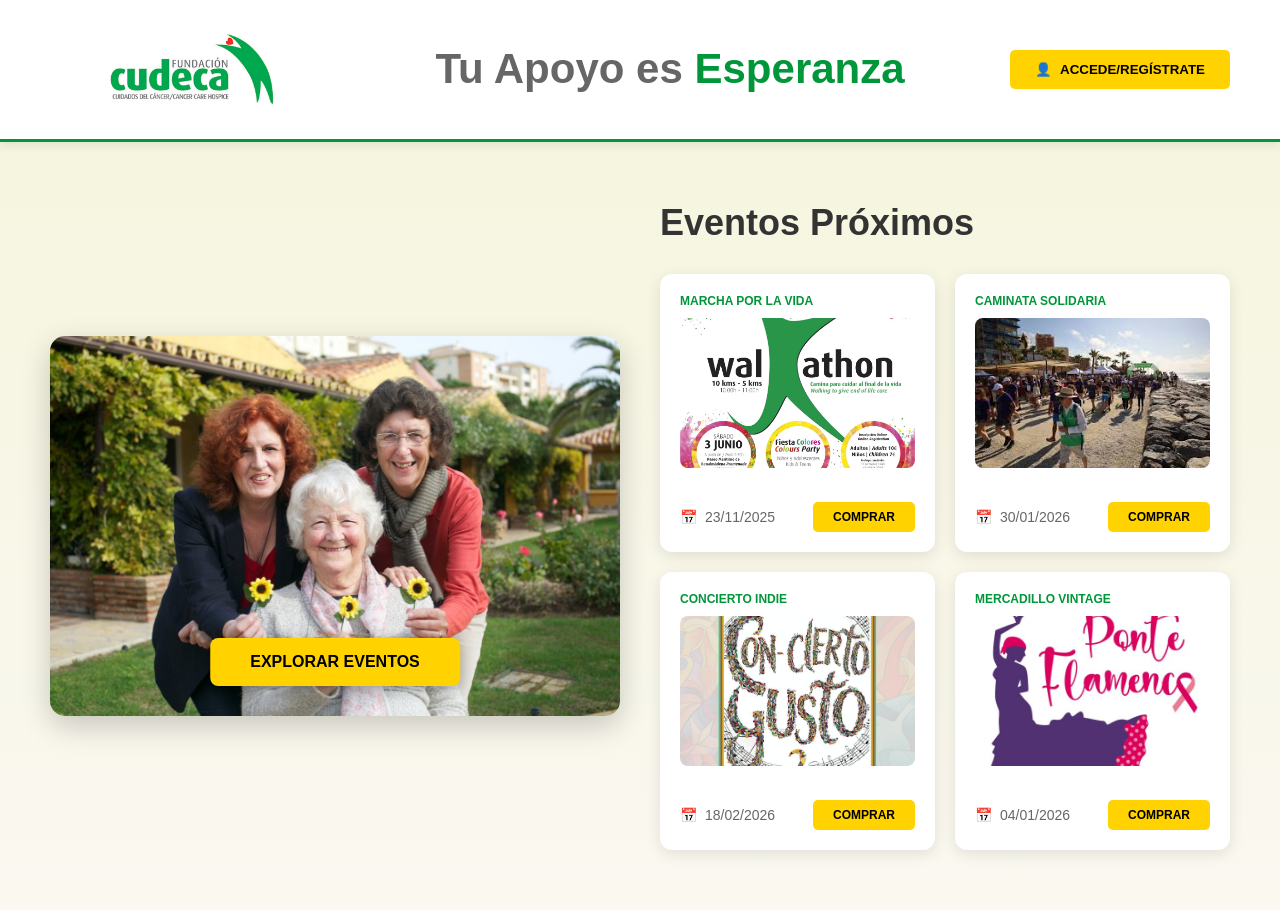
==== index.html @ f2d66efe "Created First Page, and images folder" ====
<!DOCTYPE html>
<html lang="es">
<head>
    <meta charset="UTF-8">
    <meta name="viewport" content="width=device-width, initial-scale=1.0">
    <title>Fundación Cudeca - Tu Apoyo es Esperanza</title>
    <style>
        * {
            margin: 0;
            padding: 0;
            box-sizing: border-box;
        }

        body {
            font-family: 'Arial', sans-serif;
            background: linear-gradient(to bottom, #f5f5dc 0%, #faf8f0 100%);
        }

        header {
            background: white;
            border-bottom: 3px solid #009639;
            padding: 20px 50px;
            display: flex;
            justify-content: space-between;
            align-items: center;
            box-shadow: 0 2px 10px rgba(0,0,0,0.1);
        }

        .logo {
            display: flex;
            align-items: center;
            gap: 10px;
        }

        .logo-img {
            width: 280px;
            height: auto;
            max-height: 100px;
            object-fit: contain;
        }

        .header-title {
            font-size: 42px;
            font-weight: bold;
            color: #666;
        }

        .header-title .esperanza {
            color: #009639;
        }

        .login-btn {
            background: #ffd200;
            border: none;
            padding: 12px 25px;
            border-radius: 5px;
            font-weight: bold;
            cursor: pointer;
            display: flex;
            align-items: center;
            gap: 8px;
            transition: all 0.3s;
        }

        .login-btn:hover {
            background: #ffed4e;
            transform: translateY(-2px);
            box-shadow: 0 4px 12px rgba(0,0,0,0.2);
        }

        .hero-section {
            padding: 60px 50px;
            display: flex;
            gap: 40px;
            align-items: center;
        }

        .hero-image {
            flex: 1;
            position: relative;
            border-radius: 15px;
            overflow: hidden;
            box-shadow: 0 10px 30px rgba(0,0,0,0.2);
        }

        .hero-image img {
            width: 100%;
            height: auto;
            display: block;
        }

        .explore-btn {
            position: absolute;
            bottom: 30px;
            left: 50%;
            transform: translateX(-50%);
            background: #ffd200;
            border: none;
            padding: 15px 40px;
            border-radius: 8px;
            font-weight: bold;
            font-size: 16px;
            cursor: pointer;
            transition: all 0.3s;
            box-shadow: 0 4px 15px rgba(0,0,0,0.3);
        }

        .explore-btn:hover {
            background: #ffed4e;
            transform: translateX(-50%) translateY(-3px);
            box-shadow: 0 6px 20px rgba(0,0,0,0.4);
        }

        .events-section {
            flex: 1;
        }

        .events-title {
            font-size: 36px;
            font-weight: bold;
            margin-bottom: 30px;
            color: #333;
        }

        .events-grid {
            display: grid;
            grid-template-columns: 1fr 1fr;
            gap: 20px;
        }

        .event-card {
            background: white;
            border-radius: 12px;
            padding: 20px;
            box-shadow: 0 4px 15px rgba(0,0,0,0.1);
            transition: all 0.3s;
        }

        .event-card:hover {
            transform: translateY(-5px);
            box-shadow: 0 8px 25px rgba(0,0,0,0.15);
        }

        .event-tag {
            font-size: 12px;
            font-weight: bold;
            color: #009639;
            margin-bottom: 10px;
            text-transform: uppercase;
        }

        .event-image {
            width: 100%;
            height: 150px;
            object-fit: cover;
            border-radius: 8px;
            margin-bottom: 15px;
        }

        .event-footer {
            display: flex;
            justify-content: space-between;
            align-items: center;
            margin-top: 15px;
        }

        .event-date {
            display: flex;
            align-items: center;
            gap: 8px;
            font-size: 14px;
            color: #666;
        }

        .buy-btn {
            background: #ffd200;
            border: none;
            padding: 8px 20px;
            border-radius: 5px;
            font-weight: bold;
            font-size: 12px;
            cursor: pointer;
            transition: all 0.3s;
        }

        .buy-btn:hover {
            background: #ffed4e;
            transform: scale(1.05);
        }

        @media (max-width: 1024px) {
            .hero-section {
                flex-direction: column;
            }

            .events-grid {
                grid-template-columns: 1fr;
            }
        }

        @media (max-width: 768px) {
            header {
                flex-direction: column;
                gap: 20px;
                text-align: center;
            }

            .header-title {
                font-size: 28px;
            }

            .hero-section {
                padding: 30px 20px;
            }
        }
    </style>
</head>

<body>
    <header>
        <div class="logo">
            <img src="images/logo.jpg" alt="Fundación Cudeca Logo" class="logo-img">
        </div>
        <h1 class="header-title">Tu Apoyo es <span class="esperanza">Esperanza</span></h1>
        <button class="login-btn">
            <span>👤</span>
            ACCEDE/REGÍSTRATE
        </button>
    </header>

    <div class="hero-section">
        <div class="hero-image">
            <img src="images/abuelitas.jpg" alt="Mujeres sonriendo en jardín">
            <button class="explore-btn">EXPLORAR EVENTOS</button>
        </div>

        <div class="events-section">
            <h2 class="events-title">Eventos Próximos</h2>
            <div class="events-grid">
                <div class="event-card">
                    <div class="event-tag">MARCHA POR LA VIDA</div>
                    <img class="event-image" src="images/walkathon.jpg" alt="walkathon">
                    <div class="event-footer">
                        <div class="event-date">
                            <span>📅</span>
                            <span>23/11/2025</span>
                        </div>
                        <button class="buy-btn">COMPRAR</button>
                    </div>
                </div>

                <div class="event-card">
                    <div class="event-tag">CAMINATA SOLIDARIA</div>
                    <img class="event-image" src="images/caminata.jpg" alt="Caminata">
                    <div class="event-footer">
                        <div class="event-date">
                            <span>📅</span>
                            <span>30/01/2026</span>
                        </div>
                        <button class="buy-btn">COMPRAR</button>
                    </div>
                </div>

                <div class="event-card">
                    <div class="event-tag">CONCIERTO INDIE</div>
                    <img class="event-image" src="images/concierto.jpg" alt="Concierto">
                    <div class="event-footer">
                        <div class="event-date">
                            <span>📅</span>
                            <span>18/02/2026</span>
                        </div>
                        <button class="buy-btn">COMPRAR</button>
                    </div>
                </div>

                <div class="event-card">
                    <div class="event-tag">MERCADILLO VINTAGE</div>
                    <img class="event-image" src="images/mercadillo.jpg" alt="Mercadillo">
                    <div class="event-footer">
                        <div class="event-date">
                            <span>📅</span>
                            <span>04/01/2026</span>
                        </div>
                        <button class="buy-btn">COMPRAR</button>
                    </div>
                </div>
            </div>
        </div>
    </div>
</body>
</html>
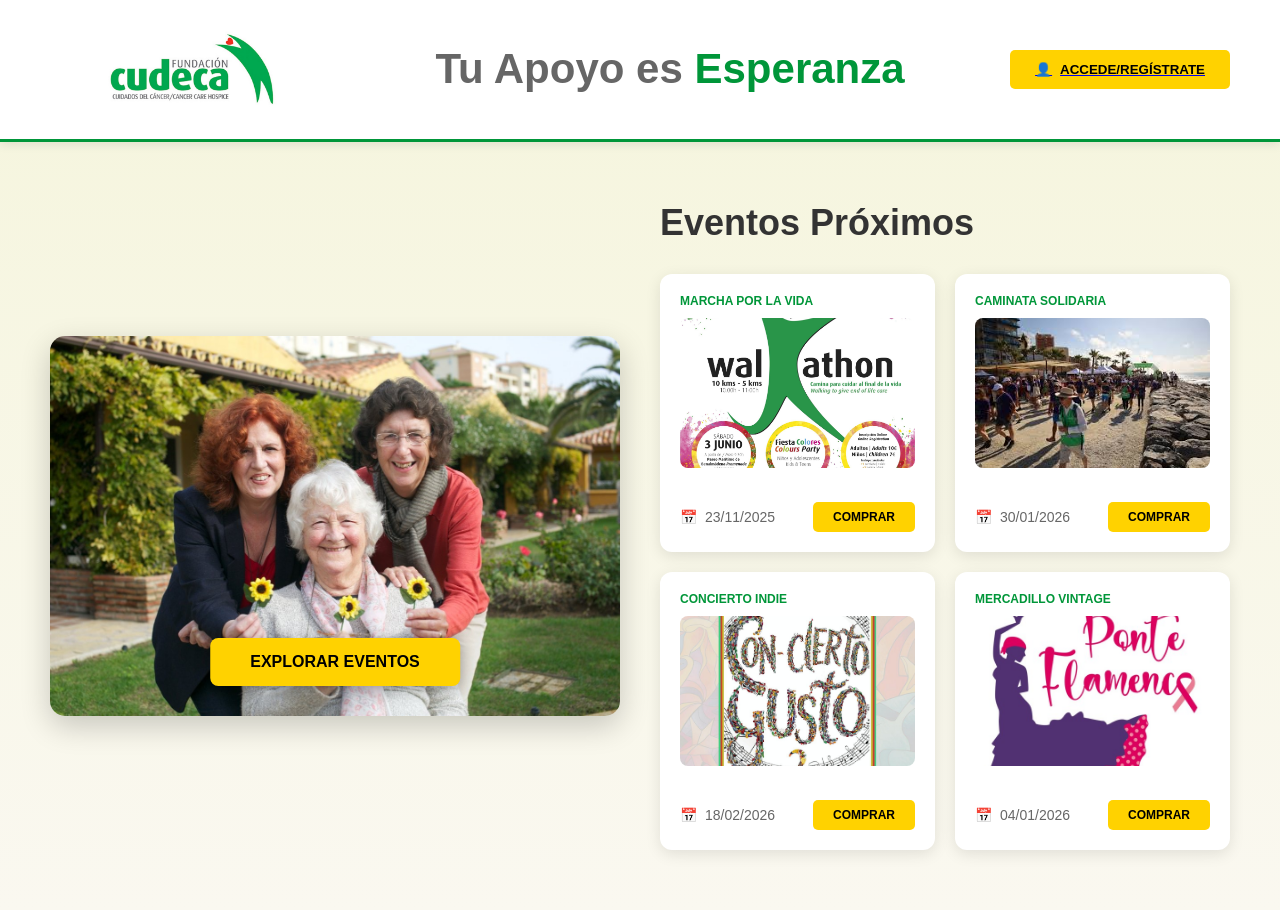
==== commit 9f21491c: "Added refs for the buttons" ====
--- a/index.html
+++ b/index.html
@@ -4,216 +4,7 @@
     <meta charset="UTF-8">
     <meta name="viewport" content="width=device-width, initial-scale=1.0">
     <title>Fundación Cudeca - Tu Apoyo es Esperanza</title>
-    <style>
-        * {
-            margin: 0;
-            padding: 0;
-            box-sizing: border-box;
-        }
-
-        body {
-            font-family: 'Arial', sans-serif;
-            background: linear-gradient(to bottom, #f5f5dc 0%, #faf8f0 100%);
-        }
-
-        header {
-            background: white;
-            border-bottom: 3px solid #009639;
-            padding: 20px 50px;
-            display: flex;
-            justify-content: space-between;
-            align-items: center;
-            box-shadow: 0 2px 10px rgba(0,0,0,0.1);
-        }
-
-        .logo {
-            display: flex;
-            align-items: center;
-            gap: 10px;
-        }
-
-        .logo-img {
-            width: 280px;
-            height: auto;
-            max-height: 100px;
-            object-fit: contain;
-        }
-
-        .header-title {
-            font-size: 42px;
-            font-weight: bold;
-            color: #666;
-        }
-
-        .header-title .esperanza {
-            color: #009639;
-        }
-
-        .login-btn {
-            background: #ffd200;
-            border: none;
-            padding: 12px 25px;
-            border-radius: 5px;
-            font-weight: bold;
-            cursor: pointer;
-            display: flex;
-            align-items: center;
-            gap: 8px;
-            transition: all 0.3s;
-        }
-
-        .login-btn:hover {
-            background: #ffed4e;
-            transform: translateY(-2px);
-            box-shadow: 0 4px 12px rgba(0,0,0,0.2);
-        }
-
-        .hero-section {
-            padding: 60px 50px;
-            display: flex;
-            gap: 40px;
-            align-items: center;
-        }
-
-        .hero-image {
-            flex: 1;
-            position: relative;
-            border-radius: 15px;
-            overflow: hidden;
-            box-shadow: 0 10px 30px rgba(0,0,0,0.2);
-        }
-
-        .hero-image img {
-            width: 100%;
-            height: auto;
-            display: block;
-        }
-
-        .explore-btn {
-            position: absolute;
-            bottom: 30px;
-            left: 50%;
-            transform: translateX(-50%);
-            background: #ffd200;
-            border: none;
-            padding: 15px 40px;
-            border-radius: 8px;
-            font-weight: bold;
-            font-size: 16px;
-            cursor: pointer;
-            transition: all 0.3s;
-            box-shadow: 0 4px 15px rgba(0,0,0,0.3);
-        }
-
-        .explore-btn:hover {
-            background: #ffed4e;
-            transform: translateX(-50%) translateY(-3px);
-            box-shadow: 0 6px 20px rgba(0,0,0,0.4);
-        }
-
-        .events-section {
-            flex: 1;
-        }
-
-        .events-title {
-            font-size: 36px;
-            font-weight: bold;
-            margin-bottom: 30px;
-            color: #333;
-        }
-
-        .events-grid {
-            display: grid;
-            grid-template-columns: 1fr 1fr;
-            gap: 20px;
-        }
-
-        .event-card {
-            background: white;
-            border-radius: 12px;
-            padding: 20px;
-            box-shadow: 0 4px 15px rgba(0,0,0,0.1);
-            transition: all 0.3s;
-        }
-
-        .event-card:hover {
-            transform: translateY(-5px);
-            box-shadow: 0 8px 25px rgba(0,0,0,0.15);
-        }
-
-        .event-tag {
-            font-size: 12px;
-            font-weight: bold;
-            color: #009639;
-            margin-bottom: 10px;
-            text-transform: uppercase;
-        }
-
-        .event-image {
-            width: 100%;
-            height: 150px;
-            object-fit: cover;
-            border-radius: 8px;
-            margin-bottom: 15px;
-        }
-
-        .event-footer {
-            display: flex;
-            justify-content: space-between;
-            align-items: center;
-            margin-top: 15px;
-        }
-
-        .event-date {
-            display: flex;
-            align-items: center;
-            gap: 8px;
-            font-size: 14px;
-            color: #666;
-        }
-
-        .buy-btn {
-            background: #ffd200;
-            border: none;
-            padding: 8px 20px;
-            border-radius: 5px;
-            font-weight: bold;
-            font-size: 12px;
-            cursor: pointer;
-            transition: all 0.3s;
-        }
-
-        .buy-btn:hover {
-            background: #ffed4e;
-            transform: scale(1.05);
-        }
-
-        @media (max-width: 1024px) {
-            .hero-section {
-                flex-direction: column;
-            }
-
-            .events-grid {
-                grid-template-columns: 1fr;
-            }
-        }
-
-        @media (max-width: 768px) {
-            header {
-                flex-direction: column;
-                gap: 20px;
-                text-align: center;
-            }
-
-            .header-title {
-                font-size: 28px;
-            }
-
-            .hero-section {
-                padding: 30px 20px;
-            }
-        }
-    </style>
+    <link rel="stylesheet" href="styles.css">
 </head>
 
 <body>
@@ -222,16 +13,20 @@
             <img src="images/logo.jpg" alt="Fundación Cudeca Logo" class="logo-img">
         </div>
         <h1 class="header-title">Tu Apoyo es <span class="esperanza">Esperanza</span></h1>
+        <a href="login.html">
         <button class="login-btn">
             <span>👤</span>
             ACCEDE/REGÍSTRATE
         </button>
+        </a>
     </header>
 
     <div class="hero-section">
         <div class="hero-image">
             <img src="images/abuelitas.jpg" alt="Mujeres sonriendo en jardín">
+            <a href="event-list.html">
             <button class="explore-btn">EXPLORAR EVENTOS</button>
+            </a>
         </div>
 
         <div class="events-section">
@@ -245,7 +40,9 @@
                             <span>📅</span>
                             <span>23/11/2025</span>
                         </div>
+                        <a href="pasarela_de_pago.html">
                         <button class="buy-btn">COMPRAR</button>
+                        </a>
                     </div>
                 </div>
 
@@ -257,7 +54,9 @@
                             <span>📅</span>
                             <span>30/01/2026</span>
                         </div>
+                        <a href="pasarela_de_pago.html">
                         <button class="buy-btn">COMPRAR</button>
+                        </a>
                     </div>
                 </div>
 
@@ -269,7 +68,9 @@
                             <span>📅</span>
                             <span>18/02/2026</span>
                         </div>
+                        <a href="pasarela_de_pago.html">
                         <button class="buy-btn">COMPRAR</button>
+                        </a>
                     </div>
                 </div>
 
@@ -281,7 +82,9 @@
                             <span>📅</span>
                             <span>04/01/2026</span>
                         </div>
+                        <a href="pasarela_de_pago.html">
                         <button class="buy-btn">COMPRAR</button>
+                        </a>
                     </div>
                 </div>
             </div>
--- a/styles.css
+++ b/styles.css
@@ -0,0 +1,229 @@
+* {
+    margin: 0;
+    padding: 0;
+    box-sizing: border-box;
+}
+
+/* =======================
+   BASE Y BODY
+   ======================= */
+body {
+    font-family: 'Arial', sans-serif;
+    background: linear-gradient(to bottom, #f5f5dc 0%, #faf8f0 100%);
+}
+
+/* =======================
+   HEADER
+   ======================= */
+header {
+    background: white;
+    border-bottom: 3px solid #009639;
+    padding: 20px 50px;
+    display: flex;
+    justify-content: space-between;
+    align-items: center;
+    box-shadow: 0 2px 10px rgba(0, 0, 0, 0.1);
+}
+
+.logo {
+    display: flex;
+    align-items: center;
+    gap: 10px;
+}
+
+.logo-img {
+    width: 280px;
+    height: auto;
+    max-height: 100px;
+    object-fit: contain;
+}
+
+.header-title {
+    font-size: 42px;
+    font-weight: bold;
+    color: #666;
+}
+
+.header-title .esperanza {
+    color: #009639;
+}
+
+/* =======================
+   BOTÓN LOGIN
+   ======================= */
+.login-btn {
+    background: #ffd200;
+    border: none;
+    padding: 12px 25px;
+    border-radius: 5px;
+    font-weight: bold;
+    cursor: pointer;
+    display: flex;
+    align-items: center;
+    gap: 8px;
+    transition: all 0.3s;
+}
+
+.login-btn:hover {
+    background: #ffed4e;
+    transform: translateY(-2px);
+    box-shadow: 0 4px 12px rgba(0, 0, 0, 0.2);
+}
+
+/* =======================
+   SECCIÓN HERO
+   ======================= */
+.hero-section {
+    padding: 60px 50px;
+    display: flex;
+    gap: 40px;
+    align-items: center;
+}
+
+.hero-image {
+    flex: 1;
+    position: relative;
+    border-radius: 15px;
+    overflow: hidden;
+    box-shadow: 0 10px 30px rgba(0, 0, 0, 0.2);
+}
+
+.hero-image img {
+    width: 100%;
+    height: auto;
+    display: block;
+}
+
+.explore-btn {
+    position: absolute;
+    bottom: 30px;
+    left: 50%;
+    transform: translateX(-50%);
+    background: #ffd200;
+    border: none;
+    padding: 15px 40px;
+    border-radius: 8px;
+    font-weight: bold;
+    font-size: 16px;
+    cursor: pointer;
+    transition: all 0.3s;
+    box-shadow: 0 4px 15px rgba(0, 0, 0, 0.3);
+}
+
+.explore-btn:hover {
+    background: #ffed4e;
+    transform: translateX(-50%) translateY(-3px);
+    box-shadow: 0 6px 20px rgba(0, 0, 0, 0.4);
+}
+
+/* =======================
+   SECCIÓN EVENTOS
+   ======================= */
+.events-section {
+    flex: 1;
+}
+
+.events-title {
+    font-size: 36px;
+    font-weight: bold;
+    margin-bottom: 30px;
+    color: #333;
+}
+
+.events-grid {
+    display: grid;
+    grid-template-columns: 1fr 1fr;
+    gap: 20px;
+}
+
+.event-card {
+    background: white;
+    border-radius: 12px;
+    padding: 20px;
+    box-shadow: 0 4px 15px rgba(0, 0, 0, 0.1);
+    transition: all 0.3s;
+}
+
+.event-card:hover {
+    transform: translateY(-5px);
+    box-shadow: 0 8px 25px rgba(0, 0, 0, 0.15);
+}
+
+.event-tag {
+    font-size: 12px;
+    font-weight: bold;
+    color: #009639;
+    margin-bottom: 10px;
+    text-transform: uppercase;
+}
+
+.event-image {
+    width: 100%;
+    height: 150px;
+    object-fit: cover;
+    border-radius: 8px;
+    margin-bottom: 15px;
+}
+
+.event-footer {
+    display: flex;
+    justify-content: space-between;
+    align-items: center;
+    margin-top: 15px;
+}
+
+.event-date {
+    display: flex;
+    align-items: center;
+    gap: 8px;
+    font-size: 14px;
+    color: #666;
+}
+
+/* =======================
+   BOTÓN COMPRAR
+   ======================= */
+.buy-btn {
+    background: #ffd200;
+    border: none;
+    padding: 8px 20px;
+    border-radius: 5px;
+    font-weight: bold;
+    font-size: 12px;
+    cursor: pointer;
+    transition: all 0.3s;
+}
+
+.buy-btn:hover {
+    background: #ffed4e;
+    transform: scale(1.05);
+}
+
+/* =======================
+   MEDIA QUERIES
+   ======================= */
+@media (max-width: 1024px) {
+    .hero-section {
+        flex-direction: column;
+    }
+
+    .events-grid {
+        grid-template-columns: 1fr;
+    }
+}
+
+@media (max-width: 768px) {
+    header {
+        flex-direction: column;
+        gap: 20px;
+        text-align: center;
+    }
+
+    .header-title {
+        font-size: 28px;
+    }
+
+    .hero-section {
+        padding: 30px 20px;
+    }
+}
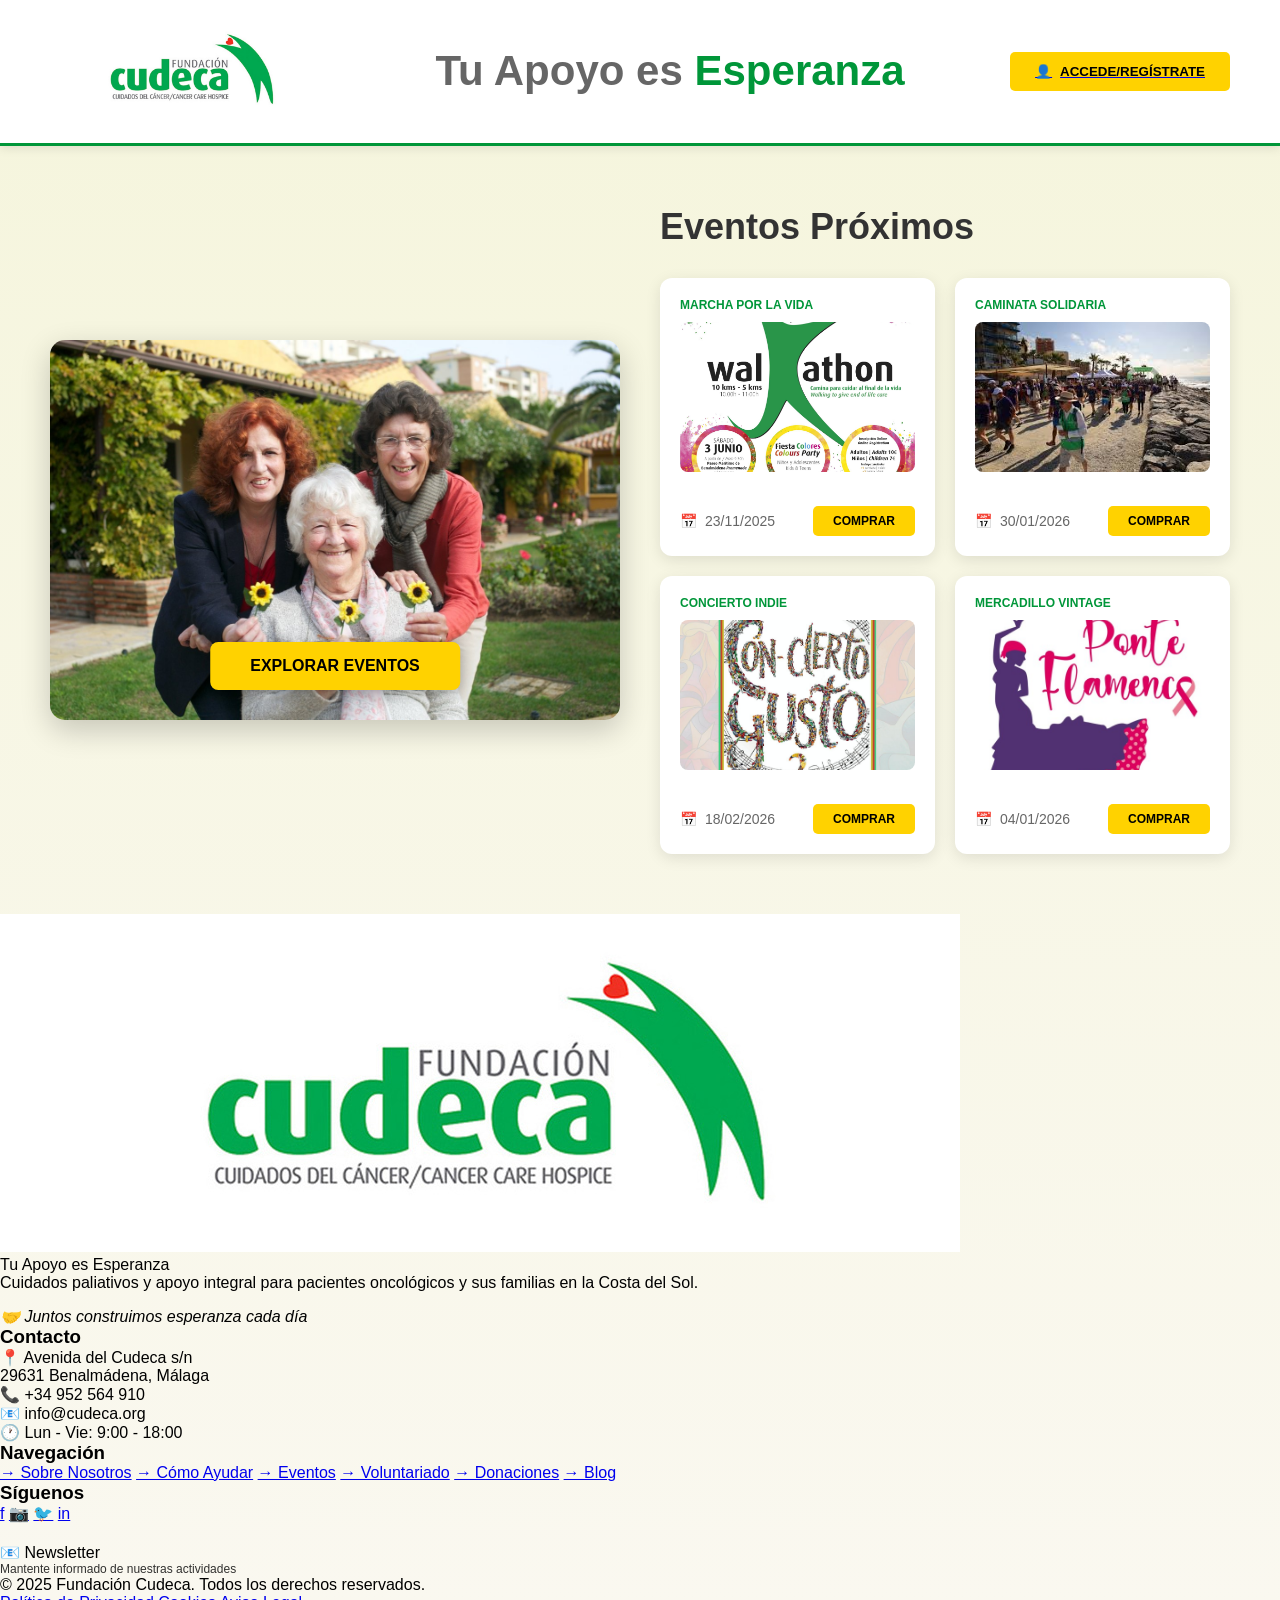
==== commit a04ccc7b: "Refined all the redirects" ====
--- a/index.html
+++ b/index.html
@@ -10,7 +10,9 @@
 <body>
     <header>
         <div class="logo">
+            <a href="index.html">
             <img src="images/logo.jpg" alt="Fundación Cudeca Logo" class="logo-img">
+            </a>
         </div>
         <h1 class="header-title">Tu Apoyo es <span class="esperanza">Esperanza</span></h1>
         <a href="login.html">
@@ -40,7 +42,7 @@
                             <span>📅</span>
                             <span>23/11/2025</span>
                         </div>
-                        <a href="pasarela_de_pago.html">
+                        <a href="carrito.html">
                         <button class="buy-btn">COMPRAR</button>
                         </a>
                     </div>
@@ -54,7 +56,7 @@
                             <span>📅</span>
                             <span>30/01/2026</span>
                         </div>
-                        <a href="pasarela_de_pago.html">
+                        <a href="carrito.html">
                         <button class="buy-btn">COMPRAR</button>
                         </a>
                     </div>
@@ -68,7 +70,7 @@
                             <span>📅</span>
                             <span>18/02/2026</span>
                         </div>
-                        <a href="pasarela_de_pago.html">
+                        <a href="carrito.html">
                         <button class="buy-btn">COMPRAR</button>
                         </a>
                     </div>
@@ -82,7 +84,7 @@
                             <span>📅</span>
                             <span>04/01/2026</span>
                         </div>
-                        <a href="pasarela_de_pago.html">
+                        <a href="carrito.html">
                         <button class="buy-btn">COMPRAR</button>
                         </a>
                     </div>
@@ -90,5 +92,54 @@
             </div>
         </div>
     </div>
+
+<!-- Footer -->
+    <footer>
+        <div class="footer-content">
+            <div class="footer-logo-section">
+                <img src="images/logo.jpg" alt="Fundación Cudeca Logo">
+                <p class="tagline">Tu Apoyo es Esperanza</p>
+                <p>Cuidados paliativos y apoyo integral para pacientes oncológicos y sus familias en la Costa del Sol.</p>
+                <p style="margin-top: 15px; font-style: italic;">🤝 Juntos construimos esperanza cada día</p>
+            </div>
+            <div class="footer-section">
+                <h3>Contacto</h3>
+                <p>📍 Avenida del Cudeca s/n<br>29631 Benalmádena, Málaga</p>
+                <p>📞 +34 952 564 910</p>
+                <p>📧 info@cudeca.org</p>
+                <p>🕐 Lun - Vie: 9:00 - 18:00</p>
+            </div>
+            <div class="footer-section">
+                <h3>Navegación</h3>
+                <a href="#">→ Sobre Nosotros</a>
+                <a href="#">→ Cómo Ayudar</a>
+                <a href="#">→ Eventos</a>
+                <a href="#">→ Voluntariado</a>
+                <a href="#">→ Donaciones</a>
+                <a href="#">→ Blog</a>
+            </div>
+            <div class="footer-section">
+                <h3>Síguenos</h3>
+                <div class="social-links">
+                    <a href="#" class="social-icon" title="Facebook">f</a>
+                    <a href="#" class="social-icon" title="Instagram">📷</a>
+                    <a href="#" class="social-icon" title="Twitter">🐦</a>
+                    <a href="#" class="social-icon" title="LinkedIn">in</a>
+                </div>
+                <p style="margin-top: 20px;">📧 Newsletter</p>
+                <p style="font-size: 12px; opacity: 0.8;">Mantente informado de nuestras actividades</p>
+            </div>
+        </div>
+        <div class="footer-bottom">
+            <p>© 2025 Fundación Cudeca. Todos los derechos reservados.</p>
+            <div class="footer-bottom-links">
+                <a href="#">Política de Privacidad</a>
+                <a href="#">Cookies</a>
+                <a href="#">Aviso Legal</a>
+            </div>
+        </div>
+    </footer>
 </body>
+
+
 </html>
